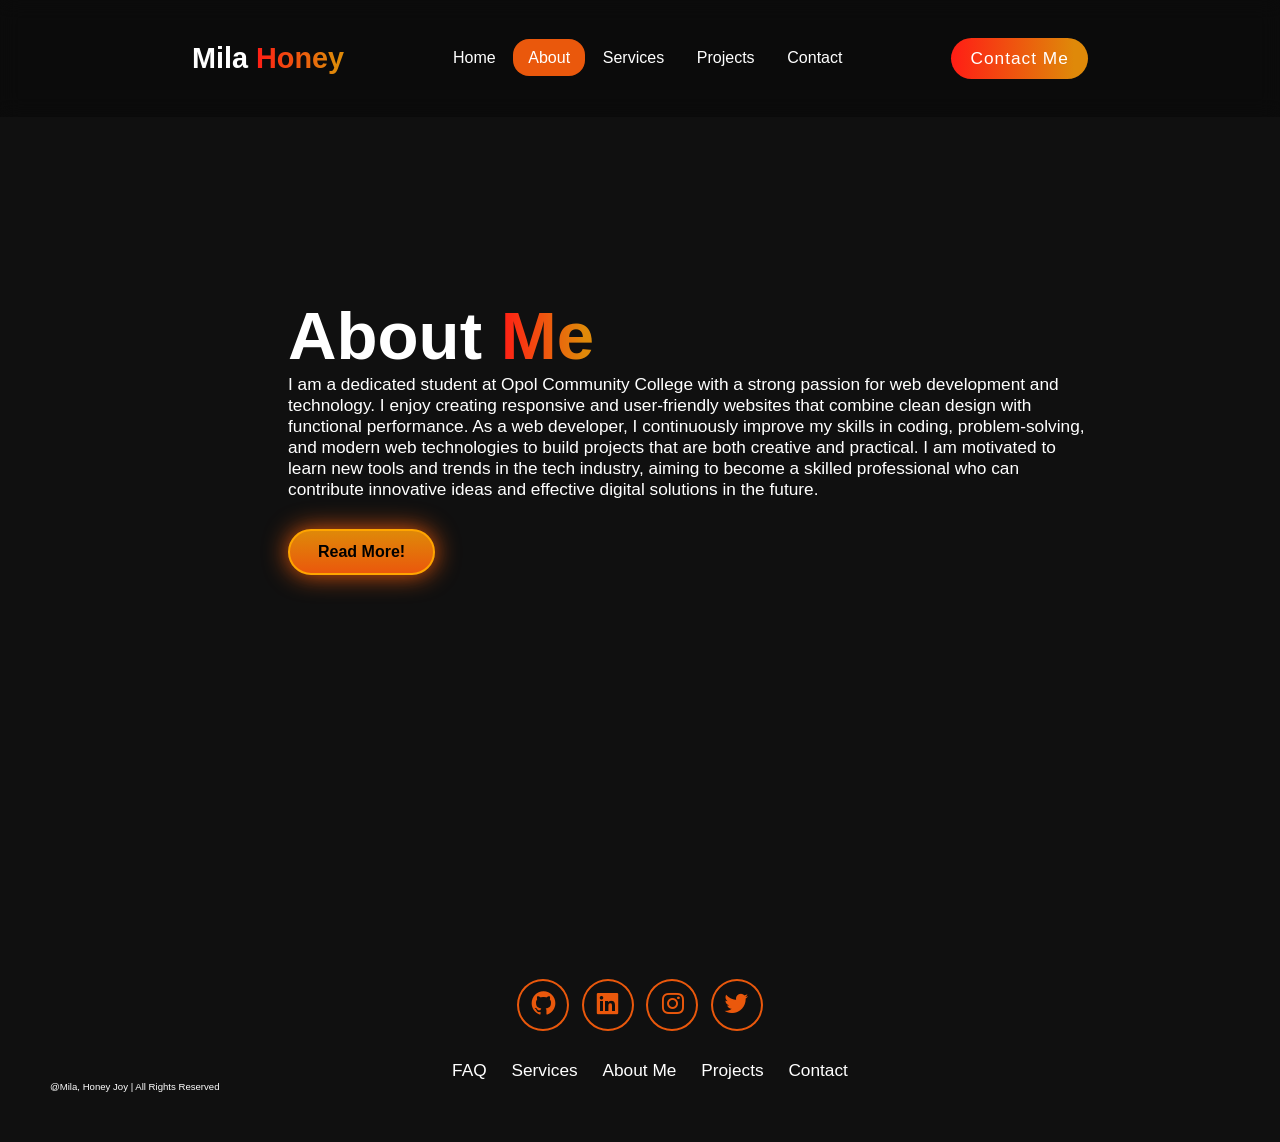
==== about.html @ 07eb1315 "Add files via upload" ====
<!DOCTYPE html>
<html lang="en">
<head>
    <meta charset="UTF-8">
    <meta name="viewport" content="width=device-width, initial-scale=1.0">
    <title>lord</title>
    <link rel="stylesheet" href="style.css">
    <link href='https://unpkg.com/boxicons@2.1.4/css/boxicons.min.css' rel='stylesheet'>
    
</head>
<body>

    <header class="header">

        <a href="#home" class="logo">
            Mila <span>Honey</span>
        </a>

        <i class="bx bx-menu" id="menu-icon"></i>

        <nav class="nav-links">
            <a href="index.html">Home</a>
            <a href="about.html" class="active">About</a>
            <a href="services.html">Services</a>
            <a href="projects.html">Projects</a>
            <a href="contact.html">Contact</a>

            </nav>

        <button class="gradient-btn">Contact Me</button>

    </header>

</section>

<section class="about" id="about">

    <div class="about-img">
        <img src="IMAGE/works5.png" alt="">
    </div>

    <div class="about-content">
        <h2>About <span>Me</span></h2>
        <p>I am a dedicated student at Opol Community College with a strong passion for web development and technology. I enjoy creating responsive and user-friendly websites that combine clean design with functional performance. As a web developer, I continuously improve my skills in coding, problem-solving, and modern web technologies to build projects that are both creative and practical. I am motivated to learn new tools and trends in the tech industry, aiming to become a skilled professional who can contribute innovative ideas and effective digital solutions in the future.</p>
        <a href="#" class="btn">Read More!</a>
    </div>
</section>

<footer class="footer">
    <div class="social-icons">

        <a href="#">
        <i class='bx bxl-github'></i>
    </a>

        <a href="#">
        <i class='bx bxl-linkedin-square'></i>
    </a>

        <a href="https://www.instagram.com/deoys_18/" target="_blank" rel="noopener noreferrer">
        <i class='bx bxl-instagram'></i>

    </a>

        <a href="#">
        <i class='bx bxl-twitter'></i>

        </a>
    </div>
    <ul class="list">
        <li>
            <a href="#">FAQ</a>
        </li>

        <li>
            <a href="#services">Services</a>
        </li>

        <li>
            <a href="#about">About Me</a>
        </li>

        <li>
            <a href="#projects">Projects</a>
        </li>

        <li>
            <a href="#contact">Contact</a>
        </li>
    </ul>
    <p class="Copyright">
        @Mila, Honey Joy | All Rights Reserved
    </p>

  </footer>








<script src="script.js"></script>

</body>
</html>
---- style.css ----
* {
    margin: 0;
    padding: 0;
    box-sizing: border-box;
    text-decoration: none;
    scroll-behavior: smooth;
    font-family: sans-serif;
}
:root {
    --bg--color: #080808;
    --second-bg-color: #101010;
    --text-color: white;
    --main-color: #ea580c;
}
html {
    font-size: 60%;
    overflow-x: hidden;
}
body {
    background: var(--bg--color);
    color: var(--text-color);
}
.header{
    position: fixed;
    width: 100%;
    top: 0;
    left: 0;
    padding: 4rem 15%;
    background: rgba(0, 0, 0, 0.3);
    backdrop-filter: blur(10px);
    display: flex;
    justify-content: space-between;
    align-items: center;
    z-index: 1000;
}
#menu-icon{
    font-size: 3.5rem;
    color: var(--main-color);
    display: none;
}
.logo{
    font-size: 3rem;
    color: var(--text-color);
    font-weight: 800;
    cursor: pointer;
    transition: 0.3s ease-in-out;
}
.logo:hover{
    transform: scale(1.1);
}
span{
    background: linear-gradient(
        270deg,
        #DF8909 10%,
        #ff1d15 100%
    );
    background-clip: text;
    color: transparent;

}
.nav-links a{
    font-size: 16px;
    color: white;
    padding: 10px 15px;
    border-radius: 16px;

}
.nav-links a.active{
    background: var(--main-color);
    color: white;
}
.navbar a{
    text-decoration: none;
    font-size: 1.8rem;
    color: var(--text-color);
    margin: 20px ;
    font-weight: 500;
    transition: 0.3s ease;
    border-bottom: 3px solid transparent;
}
.navbar a:hover {
    color: var(--main-color);
    border-bottom: 3px solid var(--main-color);
}   
.navbar a.active{
    color: var(--text-color);
    

}
.button-container {
    display: flex;
    gap: 25px;
    justify-content: center;
    align-items: center;
    margin-top: 30px;
}
.btn{
    padding: 14px 50px;
    font-size: 18px;
    font-weight: 500;
    border-radius: 30px;
    border: none;
    background: linear-gradient(180deg, #DF8909, #ea580c);
    color: var(--main-color);
    transition: all 0.3s ease;
    box-shadow: 0 0 12px var(--main-color);
}

.gradient-btn{
    font-size: 1.8rem;
    padding: 1rem 2rem;
    border-radius: 3rem;
    background: linear-gradient(
            270deg,
            #DF8909 10%,
            #ff1d15 100%
        );
    letter-spacing: 1px;
    cursor: pointer;
    transition: 0.3s ease-in-out;
    color: white;
    border: none;
    text-wrap: nowrap;
}
.gradient-btn:hover{
    transform: scale(1.05);
}
section{
    min-height: 100vh;
    padding: 10rem 15%;
}
.home{
    display: flex;
    align-items: center;
    justify-content: center;
    gap: 15rem;
}
.home-content{
    display: flex;
    flex-direction: column;
    align-items: flex-end;
    text-align: right;
}
.home-content h1{
    font-size: 8rem;
    font-weight: 700;
    margin-top: 1.5rem;
    line-height: 1;
}
.home-content h3{
    margin: 1rem 0;
    font-size: 4rem;
}
.home-content p{
    font-size: 10px;
    font-weight: 800;
    line-height: 1.8;
}
.home-img img{
    width: 32vw;
    border-radius: 50%;
    box-shadow: 0 0 25px var(--main-color);
    transition: 0.4s ease-in-out;
}
.home-img img:hover{
    box-shadow: 0 0 25px var(--main-color),
                0 0 50px var(--main-color),
                0 0 100px var(--main-color);

}
.social-icons a{
    display: inline-flex;
    justify-content: center;
    align-items: center;
    font-size: 3rem;
    padding: 1rem;
    background: transparent;
    border: 2px solid var(--main-color);
    border-radius: 50%;
    color: var(--main-color);
    margin: 3rem 0.5rem;
    transition: 0.3s ease-in-out;

}
.social-icons a:hover{
    color: var(--text-color);
    background-color: var(--main-color);
    transform: scale(1.2)translateY(-5px);
    box-shadow: 0 0 25px var(--main-color);
}
.btn{
    display: inline-block;
    margin: 10px;
    padding: 12px 28px;
    background-color: var(--main-color);
    box-shadow: 0 0 25px var(--main-color);
    border-radius: 35px;
    font-size: 16px;
    color: black;
    border: 2px solid orange;
    font-weight: 600;
    transition: all 0.3s ease;
  
}
.btn:hover{
    transform: scale(1.05);
    box-shadow: 0 0 25px var(--main-color),
                0 0 50px var(--main-color);
}
#message {
    margin-top: 20px;
    font-weight: bold;
    color: var(--text-color);
    font-size: 18px;

}

.about{
    display: flex;
    justify-content: center;
    align-items: center;
    gap: 10rem;
    background: var(--second-bg-color);

}
.about-img img{
    width: 32vw;
    border-radius: 50%;
    box-shadow: 0 0 25px var(--main-color);
    transition: 0.4s ease-in-out;
}
.about-img img:hover{
    box-shadow: 0 0 25px var(--main-color),
                0 0 50px var(--main-color),
                0 0  100px var(--main-color);

}
.about-content h2{
    font-size: 7rem;
    text-align: left;
}
.about-content p{
    font-size: 1.8rem;
}
.about-content .btn{
    margin: 3rem 0;
}
::-webkit-scrollbar{
    width: 20px;
}
::-webkit-scrollbar-thumb{
    background-color: var(--main-color);
}

::-webkit-scrollbar-track{
    background-color: var(--bg--color);
}
.heading{
    text-align: center;
    font-size: 7rem;
    margin: 5rem 0;


}
.services{
    background-color: var(--bg--color);
    color: black;
}
.services h2{
    color: var(--text-color);
}
.service-container{
    display: grid;
    grid-template-columns:repeat(auto-fit, minmax(250px, 1fr));
    gap: 15px;
}
.service-box{
    background: var(--main-color);
    padding: 40px 20px;
    border-radius: 20px;
    text-align: center;
    color: var(--bg--color);
    border: 2px solid var(--main-color);
    display: flex;
    justify-content: center;
    cursor: pointer;
    border: 5px solid transparent;
    transition: 0.4s ease-in-out;
    height: 500px;


}
.service-box:hover{
    background: var(--second-bg-color);
    color: var(--main-color);
    border: 5px solid var(--main-color);
    transform: scale(1.03);
}
.service-info{
    display: flex;
    flex-direction: column;
    text-align: center;
    justify-content: center;
    align-items: center;
    padding: 5rem;
}
.service-info h4{
    font-size: 4rem;
    margin: 2rem 0;
    font-weight: 200;
}
.service-info p{
    font-size: 1.4rem;
    font-weight: 10px;
    line-height: 1.7;
}
.service-info i{
    font-size: 8rem;
}
.projects{
    background-color: var(--second-bg-color);
    grid-template-columns: repeat(auto-fit, minmax(250px, 1fr));
    gap: 20px;
}
.projects-box{
    text-align: center;
    padding: 20px;
    display: grid;
    grid-template-columns: repeat(auto-fit, minmax
    (350px, 1fr));
    place-items: center;
    gap: 3rem;
    row-gap: 5rem;
}
.project-card{
    display: flex;
    flex-direction: column;
    align-items: center;
    justify-content: center;
    text-align: center;
    background-color: var(--bg--color);
    border: 2px solid var(--main-color);
    border-radius: 3rem;
    gap: 2rem;
    padding: 5rem 2rem;
    overflow: hidden;
    cursor: pointer;
    box-shadow: 0 0 5px var(--main-color);
    transition: 0.3s ease;
}
.project-card:hover{
    box-shadow: 0 0 25px var(--main-color),
                0 0 50px var(--main-color);
    transform: scale(1.02);
}
.project-card img{
    max-width: 300px;
    border-radius: 2em;
    object-fit: cover;
}
.project-card h3{
    font-size: 3rem;
}
.project-card p{
    font-size: 1.6rem;
}

.contact{
    background-color: var(--bg--color);
}
.contact h2{
    margin-bottom: 3rem;
    color: var(--text-color);
}
.contact form{
    display: flex;
    align-items: center;
    justify-content: center;
    gap: 3rem;
    margin: 5rem 0;
    text-align: center;
}
.contact form .input-box input,
.contact form textarea{
    width: 100%;
    padding: 2.5rem;
    font-size: 1.8rem;
    color: var(--text-color);
    background-color: var(--bg--color);
    border-radius: 2rem;
    border: 2px solid var(--main-color);
    margin: 1.5rem 0;
    resize: none;
}


.footer{
    background-color: var(--second-bg-color);
    padding: 50px;
}
.footer .social-icons{
    text-align: center;
}
.footer ul{
    text-align: center;
    font-size: 1.8rem;
}
.footer ul li{
    display: inline-block;
    margin-left: 20px;
}
.footer ul li a{
    color: white;
    border-bottom: 3px solid transparent;
    transition: 0.3s ease-in-out;
}
.footer ul li a:hover{
    border-bottom: 3px solid var(--main-color);
}
.footer .copyright{
    text-align: center;
    margin-top: 40px;
    font-size: 16px;
}

@media(max-width:1285){
    #menu-icon{
        display: block;
    }
    .navbar{
        position: absolute;
        top: 100%;
        right: 0;
        width: 50%;
        padding: 1rem 3rem;
        background: rgba(0, 0, 0, 0.8);
        border-bottom-left-radius: 2rem;
        border-left: 2px solid var(--main-color);
        border-bottom: 2px solid var(--main-color);
        display: none;
    }
    .navbar a{
        display: block;
        font-size: 2rem;
        margin: 3rem 0;
        color: var(--text-color);
    }
    .navbar.active{
        display: block;
    }
    .gradient-btn{
        display: none;
    }
    .home{
        flex-direction: column-reverse;
        margin: 5rem 0;
        gap: 5rem;
    }
    .home-content{
        align-items: center;
        text-align: center;
    }
    .home-img img{
        width: 56vw;
    }
    .about{
        flex-direction: column-reverse;
        text-align: center;
    }
    .about h2{
        text-align: center;
        margin: 2rem 0;

    }
    .about img{
        width: 52vw;
    }
    .contact form{
        flex-direction: column;
    }
}
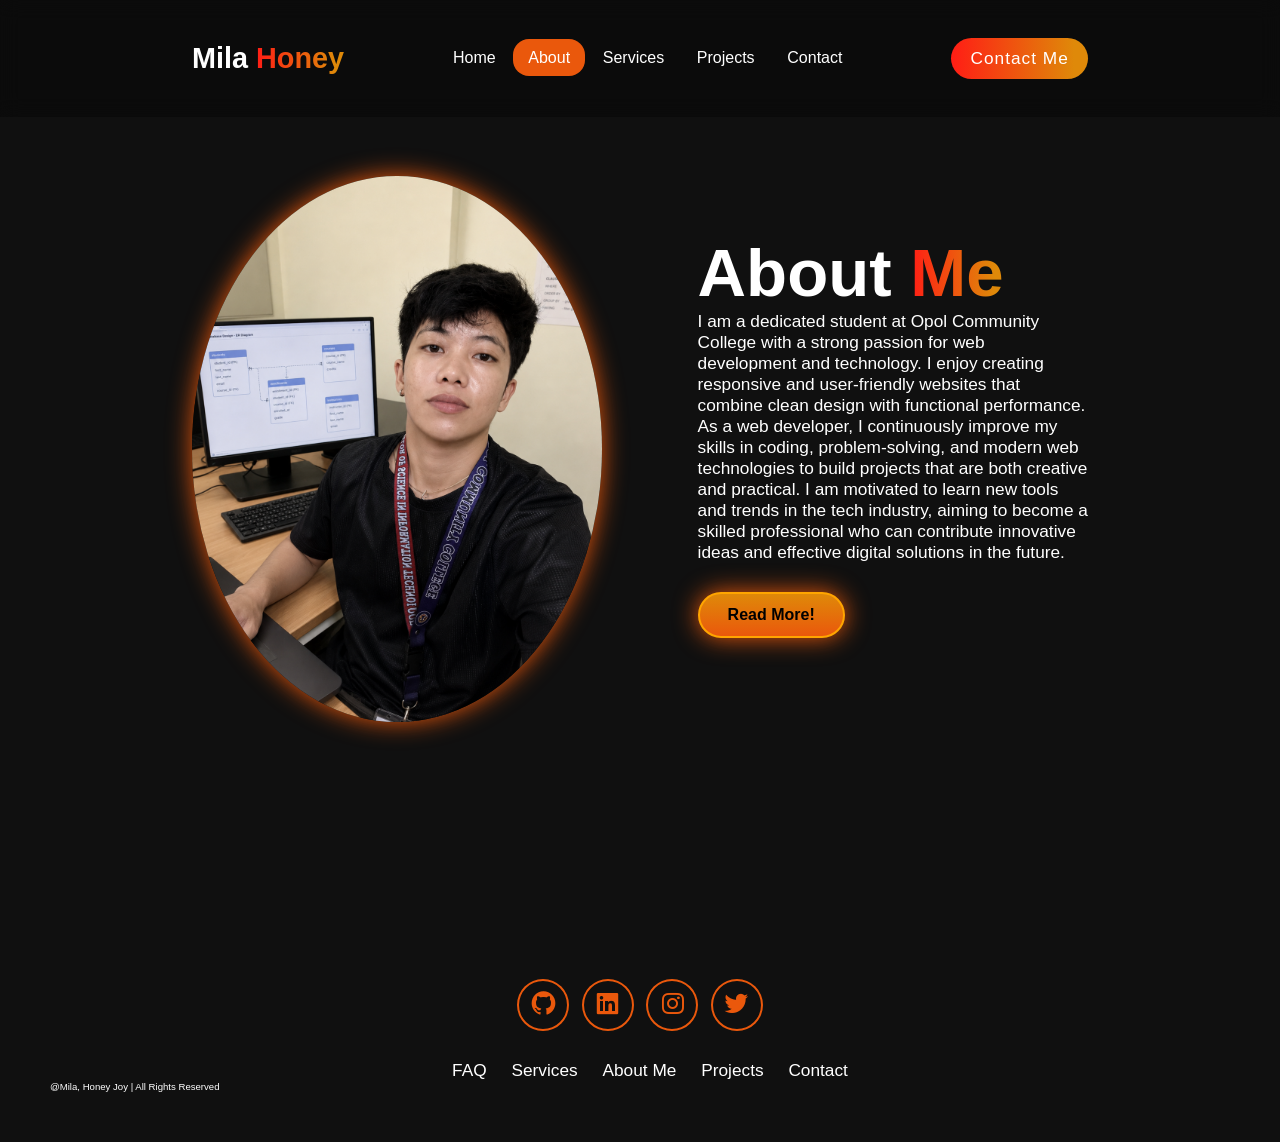
==== commit cb379cf2: "Add files via upload" ====
--- a/about.html
+++ b/about.html
@@ -36,7 +36,7 @@
 <section class="about" id="about">
 
     <div class="about-img">
-        <img src="IMAGE/works5.png" alt="">
+        <img src="works5.png" alt="">
     </div>
 
     <div class="about-content">
